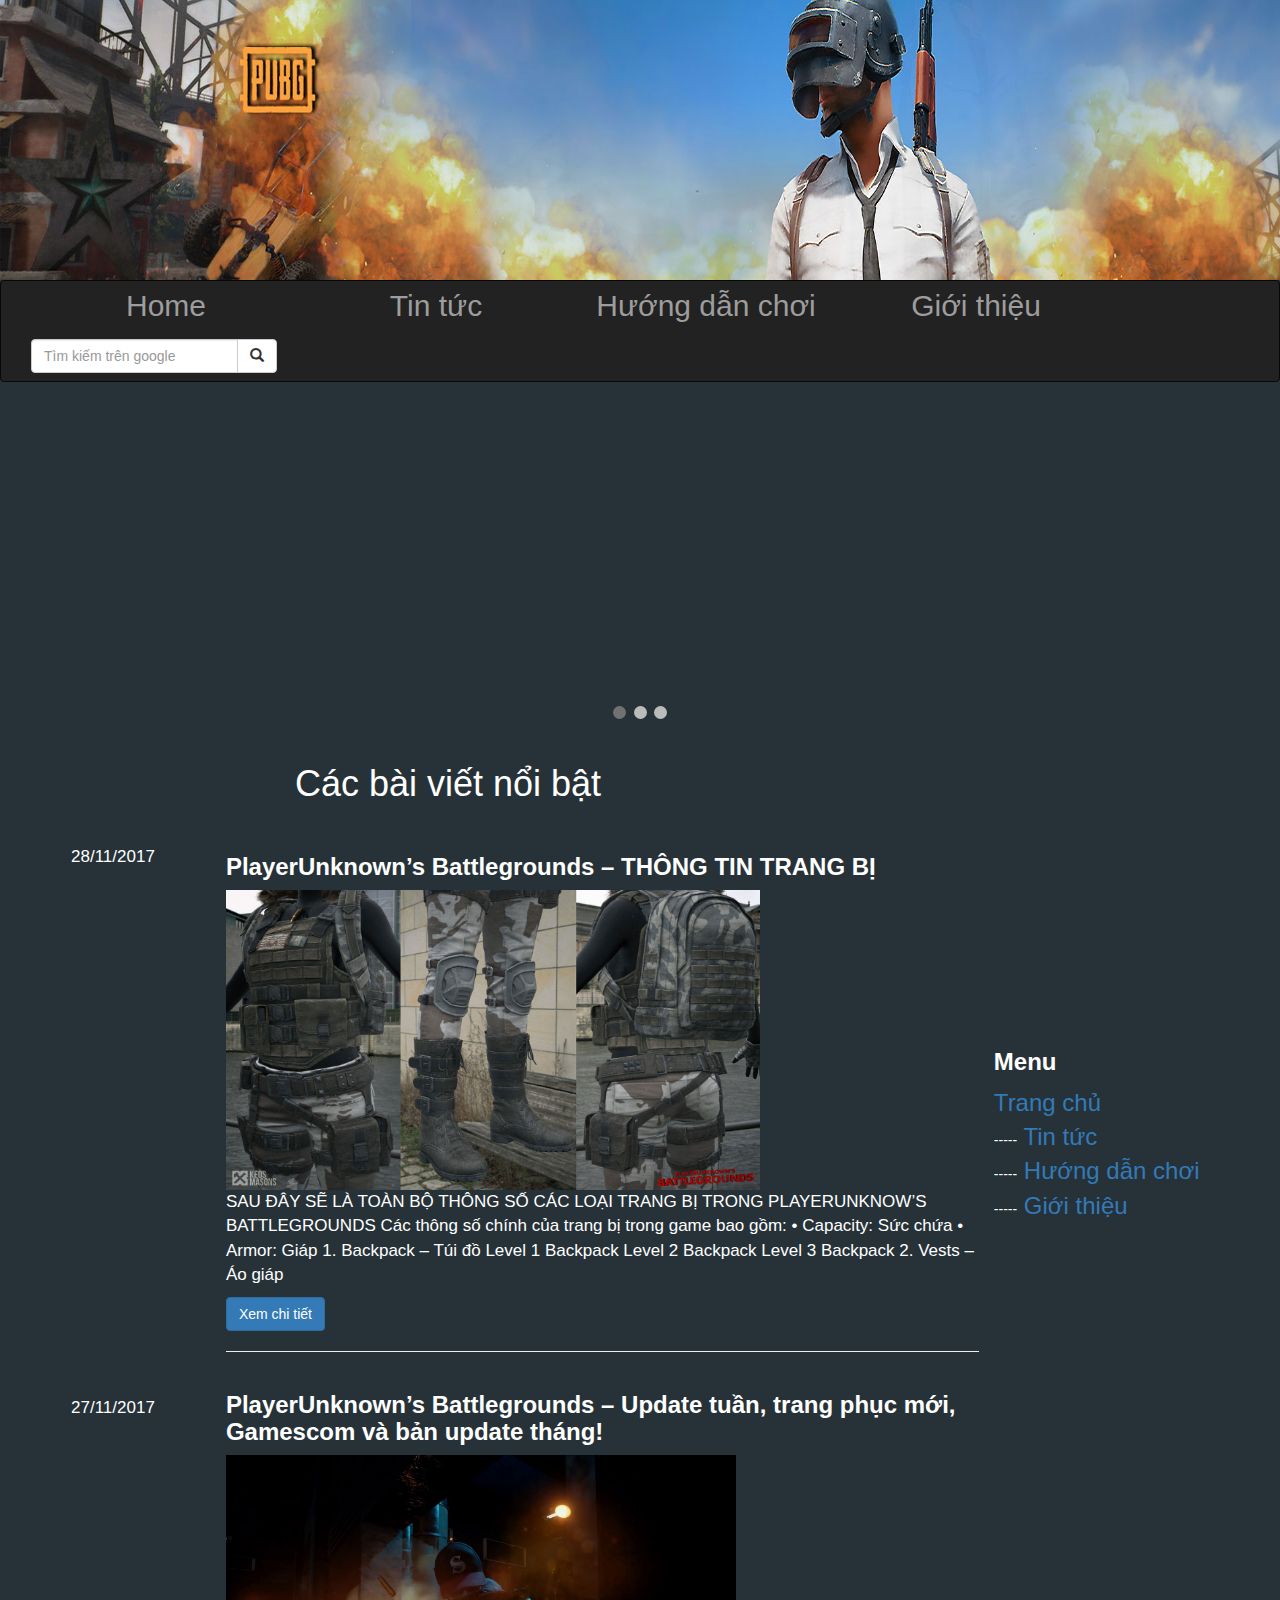
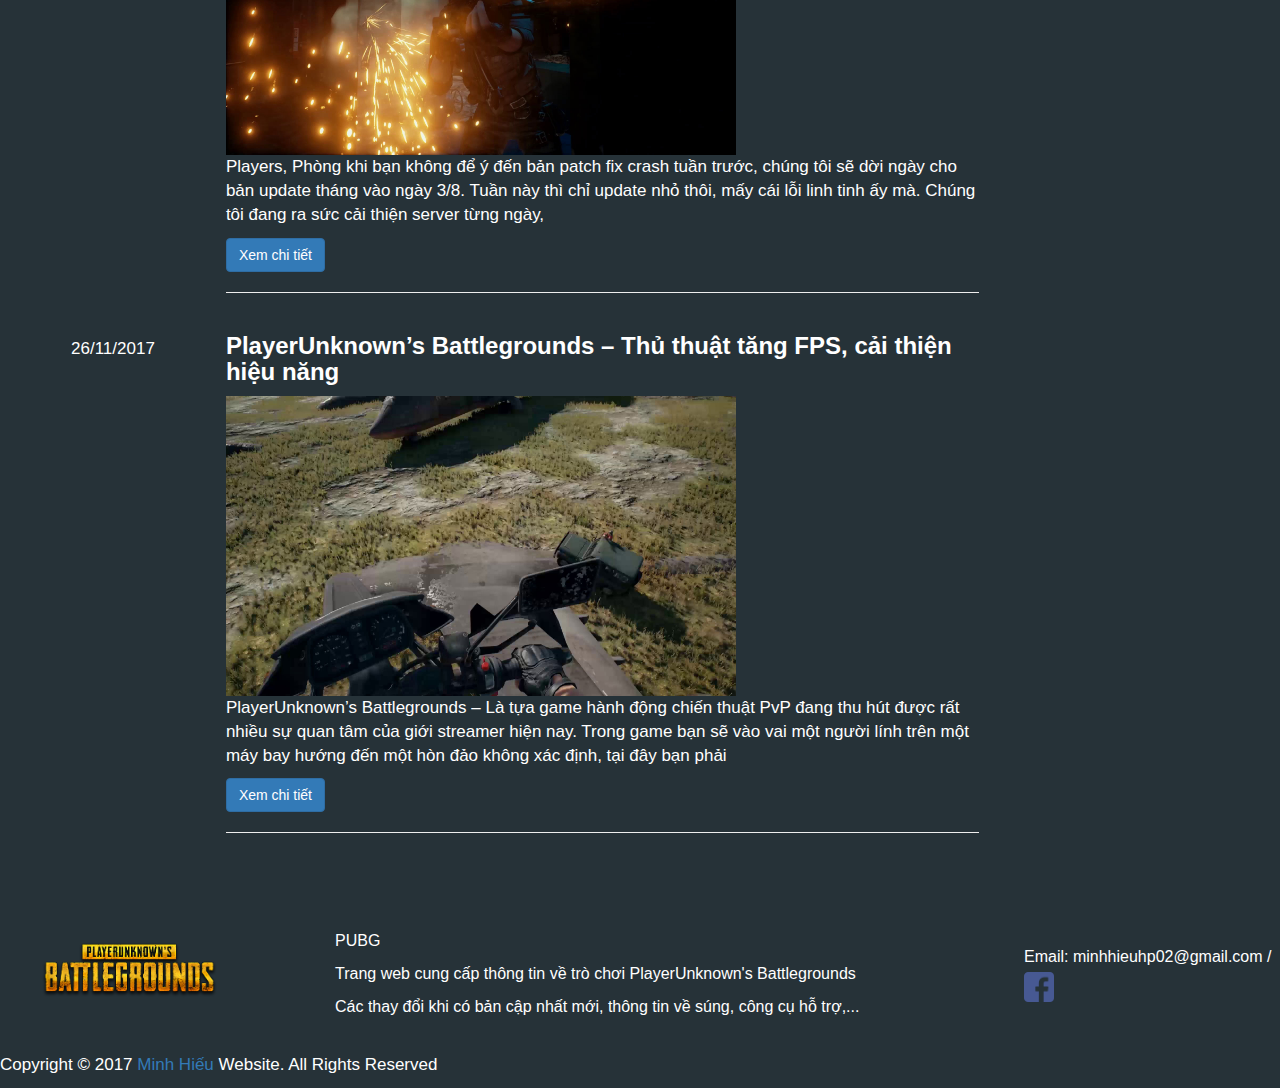
==== index.html @ 849b3fbb "First" ====
<!DOCTYPE html>
<html lang="vi">
  <head>
    <link rel="shorcut icon" href="files/icon.png">
    <title>PlayerUnknown's Battlegrounds</title>
    <script src="http://ajax.googleapis.com/ajax/libs/jquery/1.9.1/jquery.min.js"></script>
  <link rel="stylesheet" href="https://maxcdn.bootstrapcdn.com/bootstrap/3.3.5/css/bootstrap.min.css">
  <link rel="stylesheet" href="./style.css">
  <script src="https://maxcdn.bootstrapcdn.com/bootstrap/3.3.5/js/bootstrap.min.js"></script>
  <script>   
$('#myCarousel').carousel({ 
    interval:   4000    
});
</script>

  </head>
  <body>
 <img src='./files/banner.jpg' width=100% height=280 href="./index.html">

 <nav class="navbar navbar-inverse">
  <div class="container-fluid">
    <div class="navbar-header">
      <a class="navbar-brand" href="#"></a>
    </div>
    <ul class="nav navbar-nav">
      <li><a href="./index.html">Home</a></li>
      <li><a href="./tintuc.html">Tin tức</a></li>
      <li><a href="./guide.html">Hướng dẫn chơi</a></li>
      <li><a href="./gioithieu.html">Giới thiệu</a></li>
    </ul>
<form class="navbar-form navbar-left" action="http://www.google.com/search" method="get">
      <div class="input-group">
        <input type="text" class="form-control" placeholder="Tìm kiếm trên google" onclick="this.value=''; this.style.color='black'" type="text" name="q">
        <div class="input-group-btn">
          <button class="btn btn-default" type="submit">
            <i class="glyphicon glyphicon-search"></i>
          </button>
        </div>
      </div>
    </form>
  </div>
</nav>

</li>
  </ul>
</div>
<! end header>


<div class="slideshow-container">
        
        <div class="mySlides fade">
          <img src="./files/slide1.jpg" style="width:100%">
          <div class="text">Một số hình ảnh về game</div>
        </div>

        <div class="mySlides fade">
          <img src="./files/slide2.jpg" style="width:100%">
          <div class="text">Game đứng đầu về số lượng người chơi trên Steam</div>
        </div>

        <div class="mySlides fade">
          <img src="./files/slide3.jpg" style="width:100%">
          <div class="text">BlueHole đã và đang ngày càng phát triển và tối ưu game</div>
        </div>
      </div>
      <br>

      <div style="text-align:center">
        <span class="dot" onclick="currentSlide(0)"></span> 
        <span class="dot" onclick="currentSlide(1)"></span> 
        <span class="dot" onclick="currentSlide(2)"></span> 
      </div>  
    </body>
    <script>
     
      var slideIndex;
      
      function showSlides() {
          var i;
          var slides = document.getElementsByClassName("mySlides");
          var dots = document.getElementsByClassName("dot");
          for (i = 0; i < slides.length; i++) {
             slides[i].style.display = "none";  
          }
          for (i = 0; i < dots.length; i++) {
              dots[i].className = dots[i].className.replace(" active", "");
          }

          slides[slideIndex].style.display = "block";  
          dots[slideIndex].className += " active";
          
          slideIndex++;
          
          if (slideIndex > slides.length - 1) {
            slideIndex = 0
          }    
          
          setTimeout(showSlides, 5000);
      }
    
      showSlides(slideIndex = 0);


      function currentSlide(n) {
        showSlides(slideIndex = n);
      }
    </script>
    <br>
<table width=100%>
  <tr>
  <td width=10% align=center>
  <td width=50% align=center><h1>Các bài viết nổi bật</h1></td>
  <td width=15% align=center>
    <td width=5% align=center>
  <td align=left width=15%><h1></h1></td>

 <td width=10%  align=center></td>
  </tr>
  </table>
  <br>
  
  <table>
  <tr>
  <td width=15% align=center><p>28/11/2017</p></td>
  <td width=50% align=left colspan=2><h3>PlayerUnknown’s Battlegrounds – THÔNG TIN TRANG BỊ</h3></td>
 
  <td width=20% colspan=2 align=center>
  
  </tr>
  
  <tr>
  <td width=10%></td>
  <td width=50% align=left rowspan=3 colspan=2>
<a href="./guidebai1.html"><img src="./files/guidebai1.jpg" width="534" height="300"></a>
    <p>SAU ĐÂY SẼ LÀ TOÀN BỘ THÔNG SỐ CÁC LOẠI TRANG BỊ TRONG PLAYERUNKNOW’S BATTLEGROUNDS Các thông số chính của trang bị trong game bao gồm: • Capacity: Sức chứa • Armor: Giáp 1. Backpack – Túi đồ Level 1 Backpack Level 2 Backpack Level 3 Backpack 2. Vests – Áo giáp </p> <p>
        <a href="./guidebai1.html" class="btn btn-primary" role="button">Xem chi tiết</a>
      </p><hr></td>
 <td width=1% align=center>
  <td width=30% align=left colspan=2>
    <p>
    <h3>Menu</h3>
    <a href=".index.html"><font size=5> Trang chủ</font></a><br>
     -----<a href="./tintuc.html"><font size=5> Tin tức</font></a><br>
     -----<a href="./guide.html"><font size=5> Hướng dẫn chơi</font></a><br>
     -----<a href="./gioithieu.html"><font size=5> Giới thiệu</font></a>
  </p>
  </td>

  </tr>
  
<tr></tr>
 <tr></tr>
 <tr></tr>
  
 <tr>
  <td width=15% align=center><p>27/11/2017</p></td>
  <td width=50% align=left colspan=2><h3>PlayerUnknown’s Battlegrounds – Update tuần, trang phục mới, Gamescom và bản update tháng!</h3></td>
 
  <td width=20% colspan=2 align=center>
  
  </tr>
  
  <tr>
  <td width=10%></td>
  <td width=50% align=left rowspan=3 colspan=2>
<a href="./tintucbai2.html"><img src="./files/tintuc2.jpg" width="510" height="300"></a>
    <p>Players, Phòng khi bạn không để ý đến bản patch fix crash tuần trước, chúng tôi sẽ dời ngày cho bản update tháng vào ngày 3/8. Tuần này thì chỉ update nhỏ thôi, mấy cái lỗi linh tinh ấy mà. Chúng tôi đang ra sức cải thiện server từng ngày, </p> <p><a href="./tintucbai2.html" class="btn btn-primary" role="button">Xem chi tiết</a></p><hr></td>

  <td width=20% align=center colspan=2></td>

  </tr>
  
<tr></tr>
 <tr></tr>
 <tr></tr>
 
  
 <tr>
  <td width=15% align=center><p>26/11/2017</p></td>
  <td width=50% align=left colspan=2><h3>PlayerUnknown’s Battlegrounds – Thủ thuật tăng FPS, cải thiện hiệu năng</h3></td>
 
  <td width=20% colspan=2 align=center>
  
  </tr>
  
  <tr>
  <td width=10%></td>
  <td width=50% align=left rowspan=3 colspan=2>
<a href="./guidebai3.html"><img src="./files/guidebai3.jpg" width="510" height="300"></a>
    <p>PlayerUnknown’s Battlegrounds – Là tựa game hành động chiến thuật PvP đang thu hút được rất nhiều sự quan tâm của giới streamer hiện nay. Trong game bạn sẽ vào vai một người lính trên một máy bay hướng đến một hòn đảo không xác định, tại đây bạn phải </p> <p><a href="./guidebai3.html" class="btn btn-primary" role="button">Xem chi tiết</a></p><hr></td>
 
  <td width=20% align=center colspan=2></td>

  </tr>
  
</table>

<br>

    
 <div id="footer">
      <h2>
 <table width=100%>
        <td><a href="./index.html" class="notab"><img src="./files/logo.png" width="255" height="150" /></a>
        <td align=left><font size=3>PUBG
          <br>
          Trang web cung cấp thông tin về trò chơi PlayerUnknown's Battlegrounds<br>
          Các thay đổi khi có bản cập nhất mới, thông tin về súng, công cụ hỗ trợ,...</font>
        </td>
        <td width=20%><font size="3">Email: minhhieuhp02@gmail.com /   </font> <a href="https://www.facebook.com/18thang2"><img src="files/facebook.png" width="30" height="30" /></a></td>
        </table>
</h2>
      

      <p>Copyright © 2017 <a href="https://www.facebook.com/18thang2">Minh Hiếu</a> Website. All Rights Reserved</p>
    </div>
   
</body>
</html>
---- style.css ----
body {
    background-color: #263238;
    color: white;
}
h5  {
    background-color: #2E2E2E;
}
h2  {
    background-color: #263238;
    color: white;
}
 * {
            box-sizing:border-box
          }
        
          .slideshow-container {
            max-width: 500px;
            position: relative;
            margin: auto;
          }
       
          .mySlides {
              display: none;
          }
        
          .text {
            color: #f2f2f2;
            font-size: 15px;
            padding: 8px 12px;
            position: absolute;
            bottom: 8px;
            width: 100%;
            text-align: center;
          }


          .dot {
            cursor:pointer;
            height: 13px;
            width: 13px;
            margin: 0 2px;
            background-color: #bbb;
            border-radius: 50%;
            display: inline-block;
            transition: background-color 0.6s ease;
          }

          .active, .dot:hover {
            background-color: #717171;
          }


          .fade {
            -webkit-animation-name: fade;
            -webkit-animation-duration: 3s;
            animation-name: fade;
            animation-duration: 3s;
          }

          @-webkit-keyframes fade {
            from {opacity: .4} 
            to {opacity: 1}
          }

          @keyframes fade {
            from {opacity: .4} 
            to {opacity: 1}
          }
  p {
    font-size: 17px

  }
  h3{
    font-weight: bold
  }
  table, th, td {
    border: 0px solid black;
}
.navbar {
display: flex;
align-items: center;
justify-content: center;
}

li{
width: 270px;
  font-size:30px;
text-align: center;

}
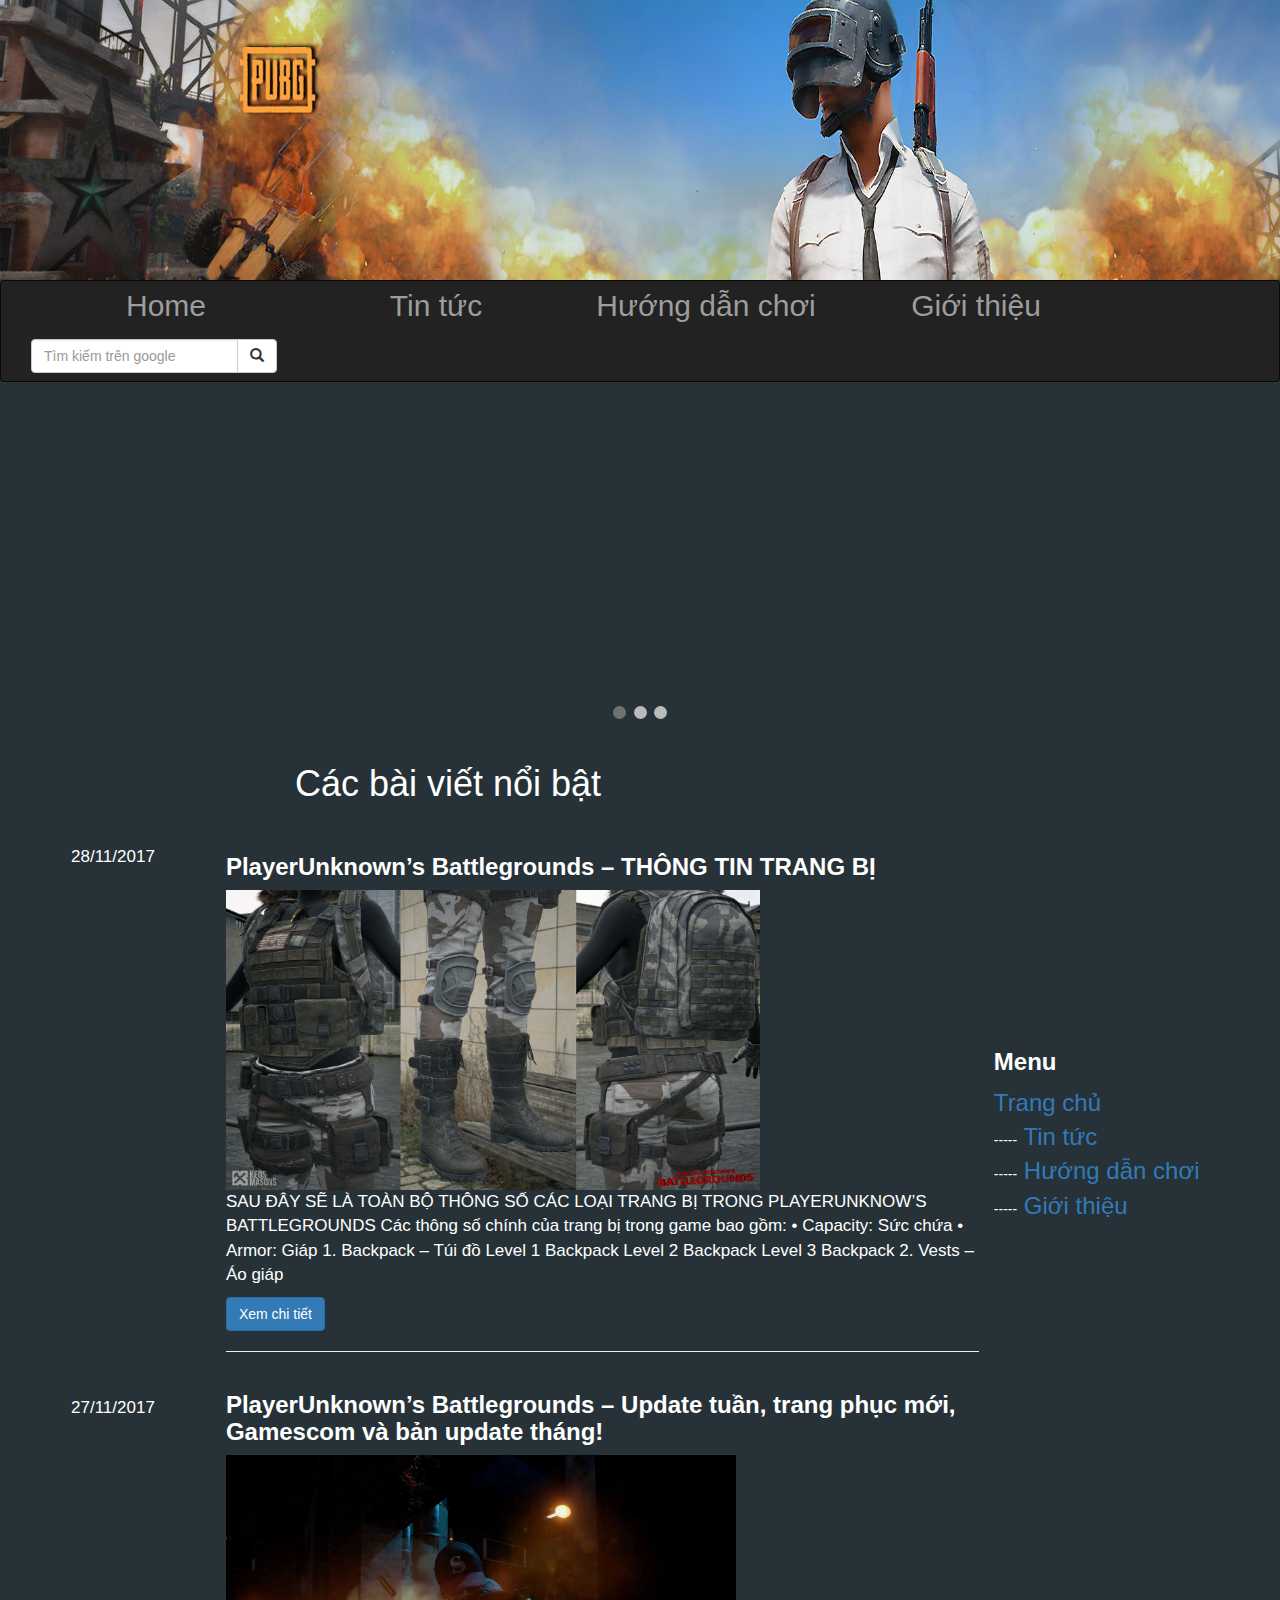
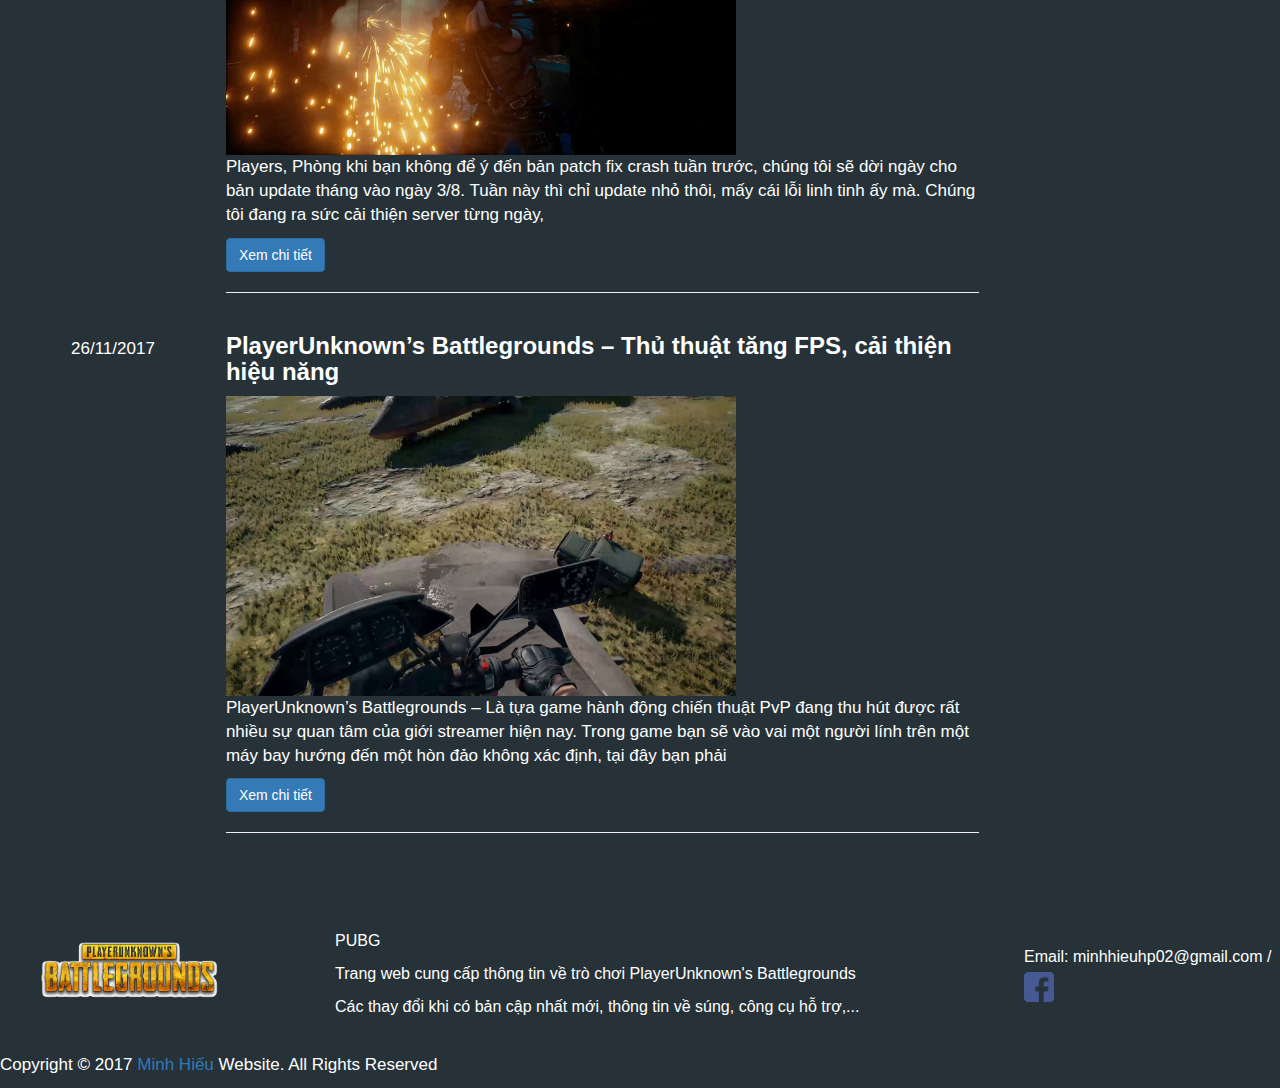
==== commit 61cc5f93: "Sửa css của header" ====
--- a/index.html
+++ b/index.html
@@ -23,10 +23,10 @@
       <a class="navbar-brand" href="#"></a>
     </div>
     <ul class="nav navbar-nav">
-      <li><a href="./index.html">Home</a></li>
-      <li><a href="./tintuc.html">Tin tức</a></li>
-      <li><a href="./guide.html">Hướng dẫn chơi</a></li>
-      <li><a href="./gioithieu.html">Giới thiệu</a></li>
+      <li class="header"><a href="./index.html">Home</a></li>
+      <li class="header"><a href="./tintuc.html">Tin tức</a></li>
+      <li class="header"><a href="./guide.html">Hướng dẫn chơi</a></li>
+      <li class="header"><a href="./gioithieu.html">Giới thiệu</a></li>
     </ul>
 <form class="navbar-form navbar-left" action="http://www.google.com/search" method="get">
       <div class="input-group">
--- a/style.css
+++ b/style.css
@@ -82,7 +82,7 @@
 justify-content: center;
 }
 
-li{
+li.header{
 width: 270px;
   font-size:30px;
 text-align: center;
